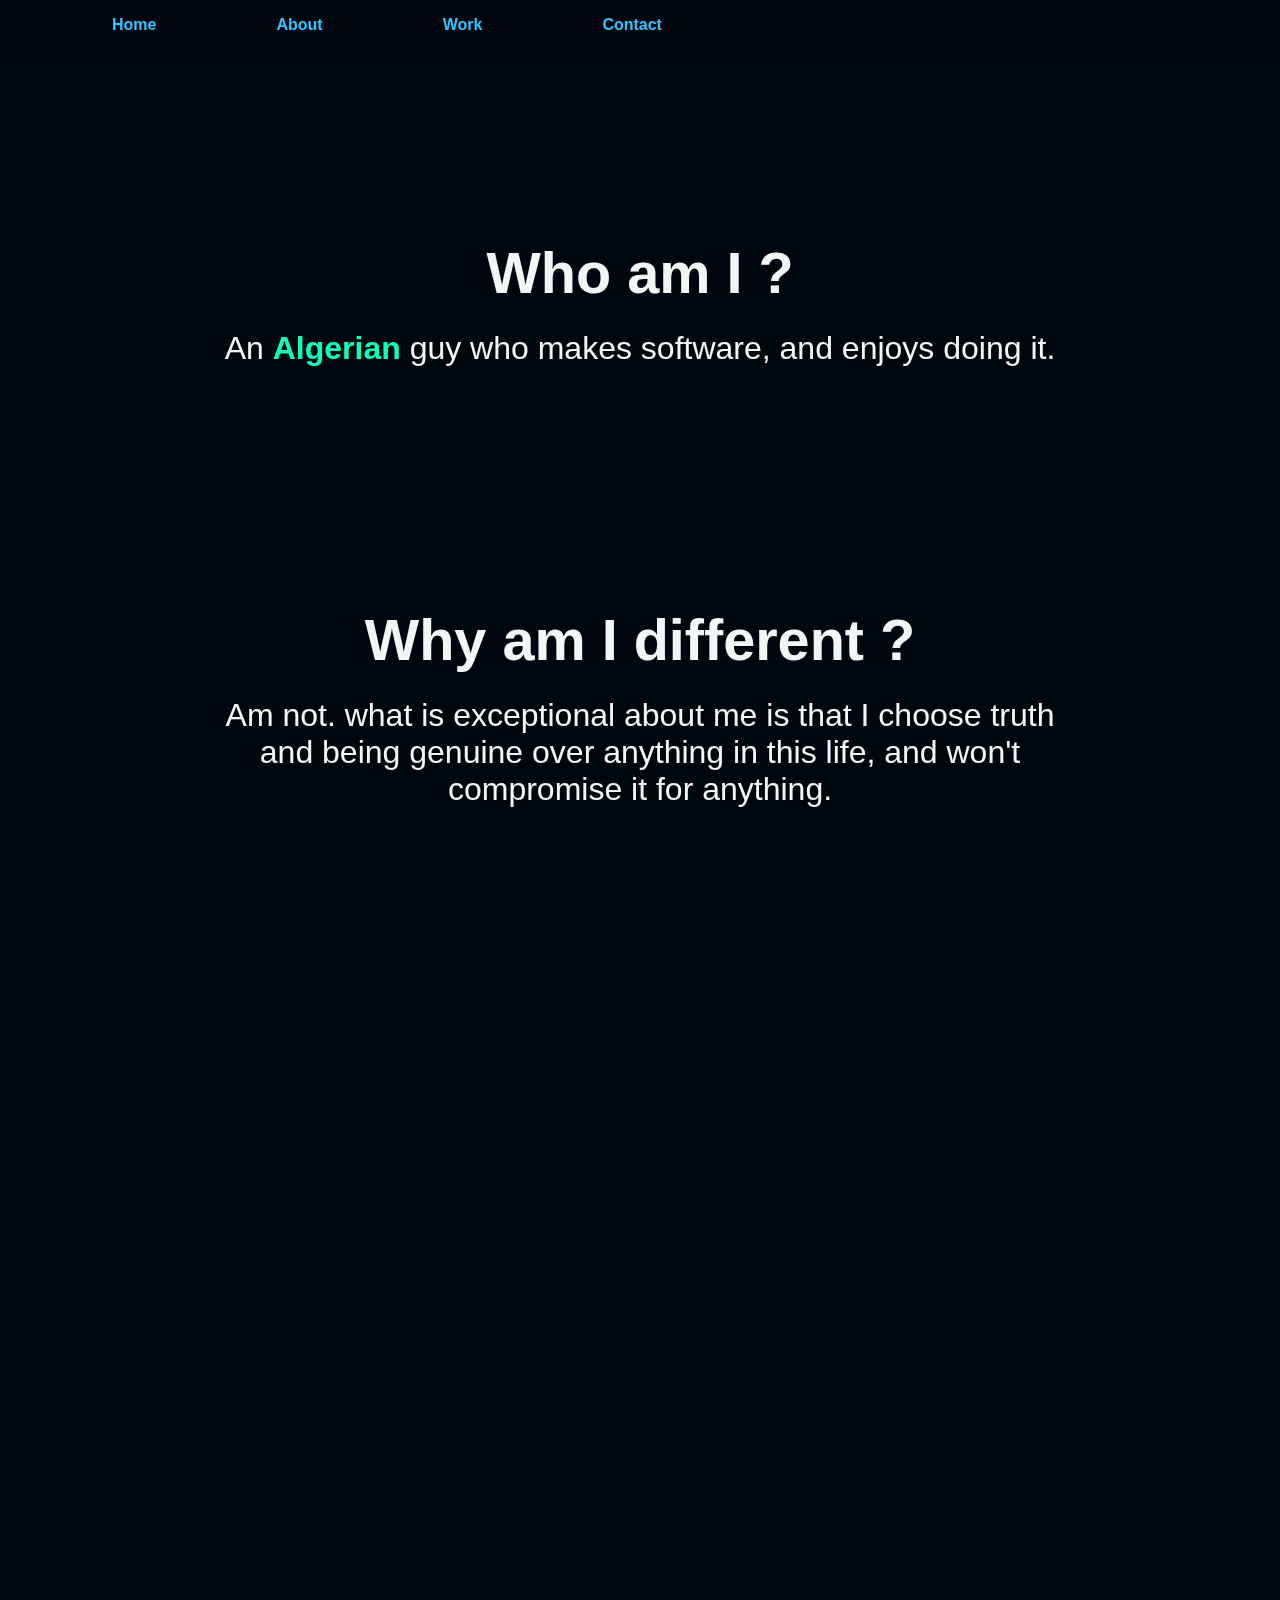
==== about.html @ a255bb6e "Update from https://github.com/ManderO9/website-source/commit/287725c4446f0d1b56c3a06b2637c62ccb46e3" ====
<!DOCTYPE html>
<html lang="en">

<head>
    <!-- <base href="https://mandero9.github.io/website-source/"> -->
    <meta charset="utf-8">
    <meta name="viewport" content="width=device-width, initial-scale=1">
    <title>Strive for happiness</title>

    <link href="Assets/Css/style.css" rel="stylesheet" type="text/css" />
    <link href="Assets/Css/about.css" rel="stylesheet" type="text/css" />
    <link href="Assets/Css/stars.css" rel="stylesheet" type="text/css" />

    <script type="text/javascript" src="Assets/Js/base.js"></script>
    <script type="text/javascript" src="Assets/Js/animateUpAndFadeIn.js"></script>
    <script type="text/javascript" src="Assets/Js/stars.js"></script>

</head>
<header class="top-menu">
    <ul>
        <li><a href="./">Home</a></li>
        <li><a href="./about">About</a></li>
        <li><a href="./work">Work</a></li>
        <li><a href="./contact">Contact</a></li>
        <li>
            <a href="https://github.com/ManderO9/" target="_blank">
                <svg width="25px" height="25px" viewBox="0 0 64 64" version="1.1" xmlns="http://www.w3.org/2000/svg"
                    xmlns:xlink="http://www.w3.org/1999/xlink" xml:space="preserve">
                    <path id="github"
                        d="M32.029,8.345c-13.27,0 -24.029,10.759 -24.029,24.033c0,10.617 6.885,19.624 16.435,22.803c1.202,0.22 1.64,-0.522 1.64,-1.16c0,-0.569 -0.02,-2.081 -0.032,-4.086c-6.685,1.452 -8.095,-3.222 -8.095,-3.222c-1.093,-2.775 -2.669,-3.514 -2.669,-3.514c-2.182,-1.492 0.165,-1.462 0.165,-1.462c2.412,0.171 3.681,2.477 3.681,2.477c2.144,3.672 5.625,2.611 6.994,1.997c0.219,-1.553 0.838,-2.612 1.526,-3.213c-5.336,-0.606 -10.947,-2.669 -10.947,-11.877c0,-2.623 0.937,-4.769 2.474,-6.449c-0.247,-0.608 -1.072,-3.051 0.235,-6.36c0,0 2.018,-0.646 6.609,2.464c1.917,-0.533 3.973,-0.8 6.016,-0.809c2.041,0.009 4.097,0.276 6.017,0.809c4.588,-3.11 6.602,-2.464 6.602,-2.464c1.311,3.309 0.486,5.752 0.239,6.36c1.54,1.68 2.471,3.826 2.471,6.449c0,9.232 -5.62,11.263 -10.974,11.858c0.864,0.742 1.632,2.208 1.632,4.451c0,3.212 -0.029,5.804 -0.029,6.591c0,0.644 0.432,1.392 1.652,1.157c9.542,-3.185 16.421,-12.186 16.421,-22.8c0,-13.274 -10.76,-24.033 -24.034,-24.033"
                        style="fill:#f0f7f4;" />
                </svg>
            </a>
        </li>

        <li>
            <a href="https://www.linkedin.com/in/hossem-chetoui-674b75226" target="_blank">
                <svg fill="#f0f7f4" width="25px" height="25px" version="1.1" id="Layer_1"
                    xmlns="http://www.w3.org/2000/svg" xmlns:xlink="http://www.w3.org/1999/xlink"
                    viewBox="-271 283.9 256 235.1" xml:space="preserve">
                    <g>
                        <rect x="-264.4" y="359.3" width="49.9" height="159.7" />
                        <path
                            d="M-240.5,283.9c-18.4,0-30.5,11.9-30.5,27.7c0,15.5,11.7,27.7,29.8,27.7h0.4c18.8,0,30.5-12.3,30.4-27.7 C-210.8,295.8-222.1,283.9-240.5,283.9z" />
                        <path
                            d="M-78.2,357.8c-28.6,0-46.5,15.6-49.8,26.6v-25.1h-56.1c0.7,13.3,0,159.7,0,159.7h56.1v-86.3c0-4.9-0.2-9.7,1.2-13.1 c3.8-9.6,12.1-19.6,27-19.6c19.5,0,28.3,14.8,28.3,36.4V519h56.6v-88.8C-14.9,380.8-42.7,357.8-78.2,357.8z" />
                    </g>
                </svg>
            </a>
        </li>
    </ul>
</header>

<body>

<div class="about-page">

  <div id="stars-container"></div>


  <div class="fade-in-group center">
    <h1>Who am I ?</h1>
    <p>An <strong>Algerian</strong> guy who makes software, and enjoys doing it.</p>
  </div>

  <div class="fade-in-group center">
    <h1>Why am I different ?</h1>
    <p>Am not. what is exceptional about me is that I choose truth and being genuine over anything in this life,
      and won't compromise it for anything.
    </p>
  </div>

  <div class="fade-in-group center">
    <h1>Do I make good software ?</h1>
    <p>I make the best I can, and put the time and effort into every piece of code i write,
      so the question is how much time and money are you willing to invest into your product.</p>
  </div>


  <div class="fade-in-group center">
    <h1>What is my education ?</h1>
    <p>80% Self taught, thanks to people like <a target="_blank" class="big-link"
        href="https://angelsix.com/">AngelSix</a>, <a target="_blank" class="big-link"
        href="http://www.youtube.com/@RawCoding">RawCoding</a> and many more.</p>
    <p>Studied computer science in college for an engineering degree at <a target="_blank" class="big-link"
        href="https://www.esi-sba.dz">ESI-SBA</a></p>
  </div>

  <div class="fade-in-group center">
    <h1>What do I believe in ?</h1>
    <p>I believe that everyone has a purpose in this world and no one is just here to chill and waste their time, you
      need to work hard,
      to be nice to other people and to be a man of <strong>honor</strong> and dignity.
    </p>
  </div>


  <div class="fade-in-group center">
    <p>You are responsible for making your life worth living.</p>
  </div>
</div>

    </body>
    <footer>
    </footer>
</html>
---- Assets/Css/style.css ----
*{margin:0;padding:0;box-sizing:border-box}html{background-color:#00060e;font-family:sans-serif;color:#f0f7f4}body{padding-bottom:1px}h1{font-size:57.6px;color:#f0f7f4;padding:24px}h2{font-size:32px;color:#f0f7f4;padding:16px}p{color:#f0f7f4;font-size:32px;padding:0px;margin:0px}strong{color:#0ffdba}.center{text-align:center;align-content:center}.fade-in-group{margin:216px}.fade-in-group>*{transition:opacity 400ms ease-in, transform 500ms ease-in;transform:translateY(30%);opacity:0}.fade-in-group.appear>*{transform:translateY(0);opacity:1}a{color:#30C5FF;font-size:16px;font-weight:bolder;text-decoration:none;transition:all 300ms ease-in}a:hover{color:#0ffdba;text-shadow:0px 0px 2px #0ffdba}.simple-button{background-color:#30C5FF;padding:24px 36px;color:#f0f7f4;font-size:20.8px;border:none;border-radius:16px;transition:all 300ms ease-out;text-shadow:0px 0px 5px #00060e}.simple-button:hover{box-shadow:0px 0px 3px 0px #0ffdba;background-color:#0ffdba;text-shadow:2px 2px 8px #00060e;cursor:pointer}.top-menu{padding-left:36px;position:fixed;top:0;width:100%;background-color:rgba(0,6,14,0.9);z-index:1}.top-menu>ul{padding:16px;display:flex;flex-direction:row;list-style:none}.top-menu>ul>li{text-decoration:none}.top-menu>ul>li>a{margin:36px;padding:24px}.top-menu>ul>li>a>svg{transform-origin:0.5 0.5}.top-menu>ul>li>a>svg:hover{cursor:pointer;transform:scale(1.1)}.top-menu>ul>li:last-child>a>svg{padding:4px}.top-menu>ul>li:last-child,.top-menu>ul li:nth-child(5){text-align:right;margin-left:auto;transform-origin:0.5 0.5;animation-duration:500ms;animation-delay:200ms;animation-fill-mode:forwards;opacity:0}.top-menu>ul>li:last-child>a,.top-menu>ul li:nth-child(5)>a{margin:0;padding:0}.top-menu>ul>li:last-child{margin:0px 24px}.fade-in-group>*:nth-child(1){transition-delay:0s}.fade-in-group>*:nth-child(2){transition-delay:0.2s}.fade-in-group>*:nth-child(3){transition-delay:0.4s}.fade-in-group>*:nth-child(4){transition-delay:0.6s}.fade-in-group>*:nth-child(5){transition-delay:0.8s}.fade-in-group>*:nth-child(6){transition-delay:1s}.fade-in-group>*:nth-child(7){transition-delay:1.2s}.fade-in-group>*:nth-child(8){transition-delay:1.4s}.fade-in-group>*:nth-child(9){transition-delay:1.6s}.fade-in-group>*:nth-child(10){transition-delay:1.8s}.fade-in-group>*:nth-child(11){transition-delay:2s}.fade-in-group>*:nth-child(12){transition-delay:2.2s}.fade-in-group>*:nth-child(13){transition-delay:2.4s}.fade-in-group>*:nth-child(14){transition-delay:2.6s}.fade-in-group>*:nth-child(15){transition-delay:2.8s}.fade-in-group>*:nth-child(16){transition-delay:3s}.fade-in-group>*:nth-child(17){transition-delay:3.2s}.fade-in-group>*:nth-child(18){transition-delay:3.4s}.fade-in-group>*:nth-child(19){transition-delay:3.6s}.fade-in-group>*:nth-child(20){transition-delay:3.8s}.fade-in-group>*:nth-child(21){transition-delay:4s}.first-page-content{margin-top:144px}.animate-words-up>*{transition:opacity 400ms ease-in, transform 500ms ease-in, background-color 300ms ease-in;transform:translateY(120%);opacity:0;display:inline-block}.animate-words-up.appear>*{transform:translateY(0);opacity:1}.tree>div{width:48px;position:absolute;fill:#30C5FF;transition:500ms ease-in-out}.tree>div.leaf-right{transform:translate(-50%, 50%) scale(0)}.tree>div.leaf-left{transform:translate(50%, 50%) scale(0)}.tree>div.leaf-top{transform:translate(0%, 50%) scale(0)}.tree>div>.over-leaf{margin-left:4px;margin-right:4px}.tree>div>span:nth-child(2){position:relative;display:inline-block;width:100%;height:50%}.tree>div.leaf-right>span:nth-child(2){transform-origin:0% 100%}.tree>div.leaf-left>span:nth-child(2){transform-origin:100% 100%}.tree>div.leaf-right>span:nth-child(2):hover,.tree>div.leaf-right>span:nth-child(1):hover+span,.tree>div.leaf-left>span:nth-child(2):hover,.tree>div.leaf-left>span:nth-child(1):hover+span{animation:shake 1s}.tree>div.leaf-top>span:nth-child(2):hover,.tree>div.leaf-top>span:nth-child(1):hover+span{animation:shake-top 1s}.tree>.trunk{background-color:#30C5FF;width:3px;left:36px;top:96px;position:absolute;padding:0;margin-top:14px}.tree>div>.over-leaf{width:22px;height:40px;display:inline-block;position:relative;z-index:1;transform:translateY(29px)}.tree>div:nth-child(1){left:16.8px;top:20px}.tree>div:nth-child(1)>.over-leaf{width:85%;margin-bottom:-3px}.particle{background-color:#30C5FF;display:inline-block;position:absolute;margin-top:100%;opacity:0%;border-radius:100%;animation-name:animate-particle;animation-duration:2s;animation-direction:normal}@keyframes animate-particle{0%{opacity:0%;margin-top:100%}50%{opacity:100%}100%{opacity:0%;margin-top:0%}}@keyframes shake{0%{transform:rotate(4deg)}20%{transform:rotate(-3deg)}40%{transform:rotate(4deg)}60%{transform:rotate(-2deg)}80%{transform:rotate(1deg)}90%{transform:rotate(1deg)}100%{transform:rotate(0deg)}}@keyframes shake-top{0%{transform:rotate(2deg)}20%{transform:rotate(-2deg)}40%{transform:rotate(1deg)}60%{transform:rotate(-1deg)}80%{transform:rotate(1deg)}100%{transform:rotate(0deg)}}@keyframes pop-up{0%{transform:scale(0);opacity:0}70%{transform:scale(1.2)}100%{transform:scale(1);opacity:1}}.big-link{font-size:inherit;font-weight:inherit}.contact-page{margin-top:64px;padding-top:24px;display:flex;flex-direction:row}.contact-page>.text{display:inline-block;max-width:50vw;margin-left:72px;padding-top:144px}.contact-page>.text>p{text-align:center;padding:0;margin-top:24px}.contact-page>.form{margin-right:36px;display:inline-block;max-width:50vw}.contact-page>.form>form{margin-left:72px;padding-top:24px}.contact-page>.form>form>label{display:inline-block;padding-bottom:9.6px}.contact-page>.form>form>input,.contact-page>.form>form>textarea{display:inline-block;width:100%}.contact-page>.form>form>input,.contact-page>.form>form>label,.contact-page>.form>form>textarea{font-size:20.8px;background-color:#00060e;color:#f0f7f4}.contact-page>.form>form>input,.contact-page>.form>form>textarea{resize:none;border:2px solid #30C5FF;border-radius:9.6px;padding:9.6px;margin-bottom:36px}.contact-page>.form>form>input:hover,.contact-page>.form>form>input:focus,.contact-page>.form>form>textarea:hover,.contact-page>.form>form>textarea:focus{outline:none;box-shadow:0px 0px 4px 2px #30C5FF}.contact-page>.form>form>.button-container{text-align:right}.contact-page>.form>form>.button-container>button{padding:9.6px 24px}.contact-page>div:nth-child(3),.contact-page>div:nth-child(4){position:fixed;top:0px;left:0px;height:100vh;width:100vw;text-align:center;background-color:rgba(0,6,14,0.7);z-index:2;opacity:0;pointer-events:none}.contact-page>div:nth-child(3)>p,.contact-page>div:nth-child(4)>p{margin-top:35vh;display:inline-block;padding:36px}.contact-page>div:nth-child(3)>p>button,.contact-page>div:nth-child(4)>p>button{padding:9.6px 24px;margin-top:24px}.contact-page>div:nth-child(3)>p{color:#0ffdba}@media screen and (max-width: 500px){.contact-page{display:inline-block}.contact-page>.text{width:100%;max-width:100%;padding:24px;margin:0}.contact-page>.form{max-width:100%;width:100%;padding:24px;margin-right:0;padding-bottom:72px}.contact-page>.form>form{margin:0}.contact-page>.form>form>label,.contact-page>.form>form>input,.contact-page>.form>form>textarea{font-size:16px}}.about-page{padding-bottom:144px}.about-page>*:last-child{margin-top:360px}.work-page{display:inline-block}.work-page>div:nth-child(1)>*{margin-bottom:72px}.work-page>ul{margin-top:0;list-style:none;font-size:24px}.work-page>ul>*{padding-bottom:24px}@media screen and (max-width: 500px){.work-page>div:nth-child(1){margin-top:144px;margin-bottom:0}.work-page>ul{font-size:16px}.work-page>ul>*{padding-bottom:16px}.about-page{padding-bottom:72px}.about-page>*:last-child{margin-top:216px}.home-page{padding-top:72px}h1{font-size:20.8px}h2{font-size:16px}p{font-size:16px}a{font-size:12.30769px}.fade-in-group{margin-left:36px;margin-right:36px}.fade-in-group>*{text-shadow:1px 2px 5px #00060e}.top-menu{padding-left:0px}.top-menu>ul{padding:16px}.top-menu>ul>li>a{margin:9.6px;padding:0}.top-menu>ul>li:last-child{margin:0px}.tree,.tree *{display:none}.simple-button{padding:9.6px 16px;font-size:12.30769px;border-radius:9.6px}}
---- Assets/Css/about.css ----
.aboutPageImageLoop{height:100vh;position:relative}.aboutPageImageLoop>img{max-height:100vh;width:100vw;position:absolute;object-fit:cover}.aboutPageImageLoop p{position:absolute;background-color:transparent;font-size:32px;font-family:Consolas;height:100vh;line-height:100vh;width:100vw;text-align:center}.aboutPageImageLoop p>span:nth-child(1){background-color:rgba(30,30,30,0.7);box-shadow:0px 0px 20px 4px rgba(30,30,30,0.8)}.aboutPageImageLoop p #cursor{padding:2px;background-color:#f0f7f4}
---- Assets/Css/stars.css ----
#stars-container{width:100vw;height:100vh;position:fixed;top:0;left:0;z-index:-1}.star{background-color:yellow;position:absolute;border-radius:100%;opacity:0;transition:opacity 1s ease-in,box-shadow 0.2s ease-in}.show{opacity:1}.hide{opacity:0}
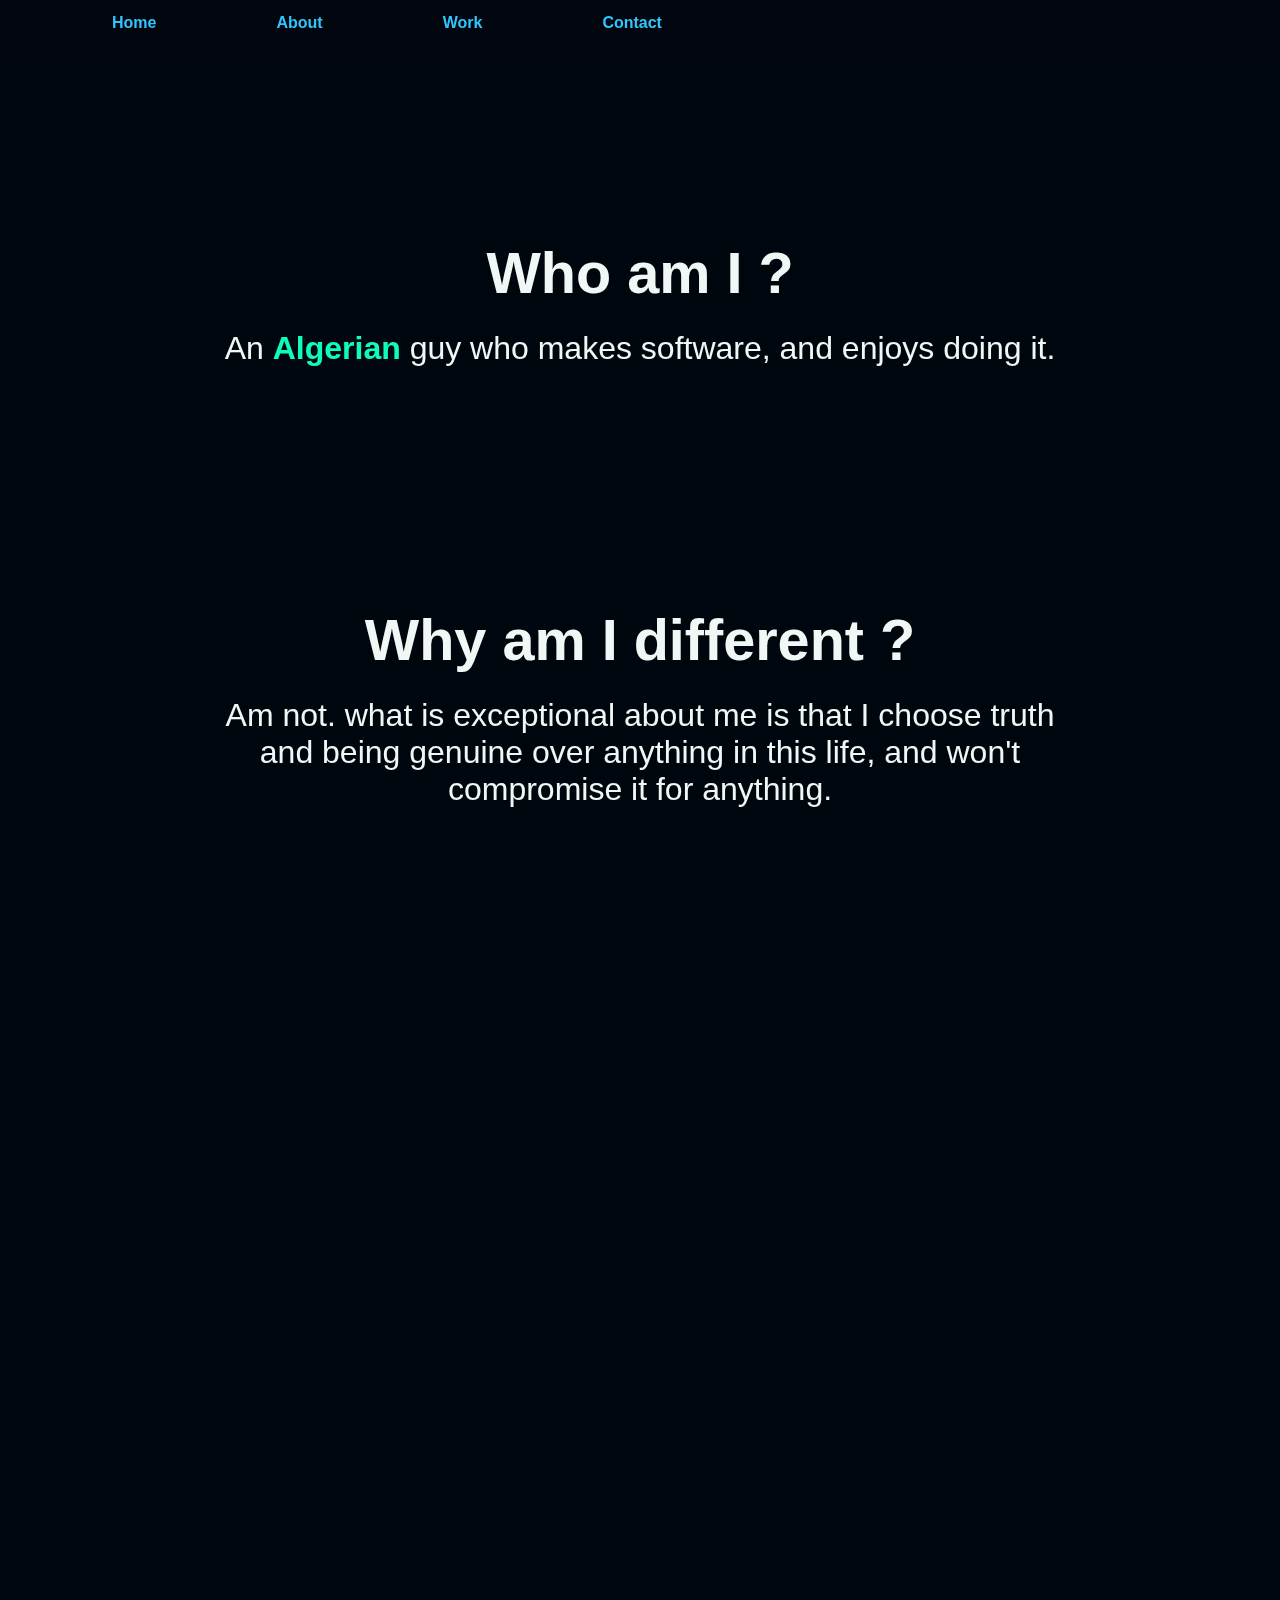
==== commit 49f956dd: "Update from https://github.com/ManderO9/website-source/commit/352ea6e2dd905889928c6084271d89b7aabe6d" ====
--- a/about.html
+++ b/about.html
@@ -14,9 +14,17 @@
     <script type="text/javascript" src="Assets/Js/base.js"></script>
     <script type="text/javascript" src="Assets/Js/animateUpAndFadeIn.js"></script>
     <script type="text/javascript" src="Assets/Js/stars.js"></script>
+    <script type="text/javascript" src="Assets/Js/navbar.js"></script>
 
 </head>
 <header class="top-menu">
+    <div id="menu-icon">
+        <span>
+            <span></span>
+            <span></span>
+            <span></span>
+        </span>
+    </div>
     <ul>
         <li><a href="./">Home</a></li>
         <li><a href="./about">About</a></li>
@@ -31,9 +39,7 @@
                         style="fill:#f0f7f4;" />
                 </svg>
             </a>
-        </li>
 
-        <li>
             <a href="https://www.linkedin.com/in/hossem-chetoui-674b75226" target="_blank">
                 <svg fill="#f0f7f4" width="25px" height="25px" version="1.1" id="Layer_1"
                     xmlns="http://www.w3.org/2000/svg" xmlns:xlink="http://www.w3.org/1999/xlink"
--- a/Assets/Css/style.css
+++ b/Assets/Css/style.css
@@ -1 +1 @@
-*{margin:0;padding:0;box-sizing:border-box}html{background-color:#00060e;font-family:sans-serif;color:#f0f7f4}body{padding-bottom:1px}h1{font-size:57.6px;color:#f0f7f4;padding:24px}h2{font-size:32px;color:#f0f7f4;padding:16px}p{color:#f0f7f4;font-size:32px;padding:0px;margin:0px}strong{color:#0ffdba}.center{text-align:center;align-content:center}.fade-in-group{margin:216px}.fade-in-group>*{transition:opacity 400ms ease-in, transform 500ms ease-in;transform:translateY(30%);opacity:0}.fade-in-group.appear>*{transform:translateY(0);opacity:1}a{color:#30C5FF;font-size:16px;font-weight:bolder;text-decoration:none;transition:all 300ms ease-in}a:hover{color:#0ffdba;text-shadow:0px 0px 2px #0ffdba}.simple-button{background-color:#30C5FF;padding:24px 36px;color:#f0f7f4;font-size:20.8px;border:none;border-radius:16px;transition:all 300ms ease-out;text-shadow:0px 0px 5px #00060e}.simple-button:hover{box-shadow:0px 0px 3px 0px #0ffdba;background-color:#0ffdba;text-shadow:2px 2px 8px #00060e;cursor:pointer}.top-menu{padding-left:36px;position:fixed;top:0;width:100%;background-color:rgba(0,6,14,0.9);z-index:1}.top-menu>ul{padding:16px;display:flex;flex-direction:row;list-style:none}.top-menu>ul>li{text-decoration:none}.top-menu>ul>li>a{margin:36px;padding:24px}.top-menu>ul>li>a>svg{transform-origin:0.5 0.5}.top-menu>ul>li>a>svg:hover{cursor:pointer;transform:scale(1.1)}.top-menu>ul>li:last-child>a>svg{padding:4px}.top-menu>ul>li:last-child,.top-menu>ul li:nth-child(5){text-align:right;margin-left:auto;transform-origin:0.5 0.5;animation-duration:500ms;animation-delay:200ms;animation-fill-mode:forwards;opacity:0}.top-menu>ul>li:last-child>a,.top-menu>ul li:nth-child(5)>a{margin:0;padding:0}.top-menu>ul>li:last-child{margin:0px 24px}.fade-in-group>*:nth-child(1){transition-delay:0s}.fade-in-group>*:nth-child(2){transition-delay:0.2s}.fade-in-group>*:nth-child(3){transition-delay:0.4s}.fade-in-group>*:nth-child(4){transition-delay:0.6s}.fade-in-group>*:nth-child(5){transition-delay:0.8s}.fade-in-group>*:nth-child(6){transition-delay:1s}.fade-in-group>*:nth-child(7){transition-delay:1.2s}.fade-in-group>*:nth-child(8){transition-delay:1.4s}.fade-in-group>*:nth-child(9){transition-delay:1.6s}.fade-in-group>*:nth-child(10){transition-delay:1.8s}.fade-in-group>*:nth-child(11){transition-delay:2s}.fade-in-group>*:nth-child(12){transition-delay:2.2s}.fade-in-group>*:nth-child(13){transition-delay:2.4s}.fade-in-group>*:nth-child(14){transition-delay:2.6s}.fade-in-group>*:nth-child(15){transition-delay:2.8s}.fade-in-group>*:nth-child(16){transition-delay:3s}.fade-in-group>*:nth-child(17){transition-delay:3.2s}.fade-in-group>*:nth-child(18){transition-delay:3.4s}.fade-in-group>*:nth-child(19){transition-delay:3.6s}.fade-in-group>*:nth-child(20){transition-delay:3.8s}.fade-in-group>*:nth-child(21){transition-delay:4s}.first-page-content{margin-top:144px}.animate-words-up>*{transition:opacity 400ms ease-in, transform 500ms ease-in, background-color 300ms ease-in;transform:translateY(120%);opacity:0;display:inline-block}.animate-words-up.appear>*{transform:translateY(0);opacity:1}.tree>div{width:48px;position:absolute;fill:#30C5FF;transition:500ms ease-in-out}.tree>div.leaf-right{transform:translate(-50%, 50%) scale(0)}.tree>div.leaf-left{transform:translate(50%, 50%) scale(0)}.tree>div.leaf-top{transform:translate(0%, 50%) scale(0)}.tree>div>.over-leaf{margin-left:4px;margin-right:4px}.tree>div>span:nth-child(2){position:relative;display:inline-block;width:100%;height:50%}.tree>div.leaf-right>span:nth-child(2){transform-origin:0% 100%}.tree>div.leaf-left>span:nth-child(2){transform-origin:100% 100%}.tree>div.leaf-right>span:nth-child(2):hover,.tree>div.leaf-right>span:nth-child(1):hover+span,.tree>div.leaf-left>span:nth-child(2):hover,.tree>div.leaf-left>span:nth-child(1):hover+span{animation:shake 1s}.tree>div.leaf-top>span:nth-child(2):hover,.tree>div.leaf-top>span:nth-child(1):hover+span{animation:shake-top 1s}.tree>.trunk{background-color:#30C5FF;width:3px;left:36px;top:96px;position:absolute;padding:0;margin-top:14px}.tree>div>.over-leaf{width:22px;height:40px;display:inline-block;position:relative;z-index:1;transform:translateY(29px)}.tree>div:nth-child(1){left:16.8px;top:20px}.tree>div:nth-child(1)>.over-leaf{width:85%;margin-bottom:-3px}.particle{background-color:#30C5FF;display:inline-block;position:absolute;margin-top:100%;opacity:0%;border-radius:100%;animation-name:animate-particle;animation-duration:2s;animation-direction:normal}@keyframes animate-particle{0%{opacity:0%;margin-top:100%}50%{opacity:100%}100%{opacity:0%;margin-top:0%}}@keyframes shake{0%{transform:rotate(4deg)}20%{transform:rotate(-3deg)}40%{transform:rotate(4deg)}60%{transform:rotate(-2deg)}80%{transform:rotate(1deg)}90%{transform:rotate(1deg)}100%{transform:rotate(0deg)}}@keyframes shake-top{0%{transform:rotate(2deg)}20%{transform:rotate(-2deg)}40%{transform:rotate(1deg)}60%{transform:rotate(-1deg)}80%{transform:rotate(1deg)}100%{transform:rotate(0deg)}}@keyframes pop-up{0%{transform:scale(0);opacity:0}70%{transform:scale(1.2)}100%{transform:scale(1);opacity:1}}.big-link{font-size:inherit;font-weight:inherit}.contact-page{margin-top:64px;padding-top:24px;display:flex;flex-direction:row}.contact-page>.text{display:inline-block;max-width:50vw;margin-left:72px;padding-top:144px}.contact-page>.text>p{text-align:center;padding:0;margin-top:24px}.contact-page>.form{margin-right:36px;display:inline-block;max-width:50vw}.contact-page>.form>form{margin-left:72px;padding-top:24px}.contact-page>.form>form>label{display:inline-block;padding-bottom:9.6px}.contact-page>.form>form>input,.contact-page>.form>form>textarea{display:inline-block;width:100%}.contact-page>.form>form>input,.contact-page>.form>form>label,.contact-page>.form>form>textarea{font-size:20.8px;background-color:#00060e;color:#f0f7f4}.contact-page>.form>form>input,.contact-page>.form>form>textarea{resize:none;border:2px solid #30C5FF;border-radius:9.6px;padding:9.6px;margin-bottom:36px}.contact-page>.form>form>input:hover,.contact-page>.form>form>input:focus,.contact-page>.form>form>textarea:hover,.contact-page>.form>form>textarea:focus{outline:none;box-shadow:0px 0px 4px 2px #30C5FF}.contact-page>.form>form>.button-container{text-align:right}.contact-page>.form>form>.button-container>button{padding:9.6px 24px}.contact-page>div:nth-child(3),.contact-page>div:nth-child(4){position:fixed;top:0px;left:0px;height:100vh;width:100vw;text-align:center;background-color:rgba(0,6,14,0.7);z-index:2;opacity:0;pointer-events:none}.contact-page>div:nth-child(3)>p,.contact-page>div:nth-child(4)>p{margin-top:35vh;display:inline-block;padding:36px}.contact-page>div:nth-child(3)>p>button,.contact-page>div:nth-child(4)>p>button{padding:9.6px 24px;margin-top:24px}.contact-page>div:nth-child(3)>p{color:#0ffdba}@media screen and (max-width: 500px){.contact-page{display:inline-block}.contact-page>.text{width:100%;max-width:100%;padding:24px;margin:0}.contact-page>.form{max-width:100%;width:100%;padding:24px;margin-right:0;padding-bottom:72px}.contact-page>.form>form{margin:0}.contact-page>.form>form>label,.contact-page>.form>form>input,.contact-page>.form>form>textarea{font-size:16px}}.about-page{padding-bottom:144px}.about-page>*:last-child{margin-top:360px}.work-page{display:inline-block}.work-page>div:nth-child(1)>*{margin-bottom:72px}.work-page>ul{margin-top:0;list-style:none;font-size:24px}.work-page>ul>*{padding-bottom:24px}@media screen and (max-width: 500px){.work-page>div:nth-child(1){margin-top:144px;margin-bottom:0}.work-page>ul{font-size:16px}.work-page>ul>*{padding-bottom:16px}.about-page{padding-bottom:72px}.about-page>*:last-child{margin-top:216px}.home-page{padding-top:72px}h1{font-size:20.8px}h2{font-size:16px}p{font-size:16px}a{font-size:12.30769px}.fade-in-group{margin-left:36px;margin-right:36px}.fade-in-group>*{text-shadow:1px 2px 5px #00060e}.top-menu{padding-left:0px}.top-menu>ul{padding:16px}.top-menu>ul>li>a{margin:9.6px;padding:0}.top-menu>ul>li:last-child{margin:0px}.tree,.tree *{display:none}.simple-button{padding:9.6px 16px;font-size:12.30769px;border-radius:9.6px}}
+*{margin:0;padding:0;box-sizing:border-box}html{background-color:#00060e;font-family:sans-serif;color:#f0f7f4}body{padding-bottom:1px}h1{font-size:57.6px;color:#f0f7f4;padding:24px}h2{font-size:32px;color:#f0f7f4;padding:16px}p{color:#f0f7f4;font-size:32px;padding:0px;margin:0px}strong{color:#0ffdba}.center{text-align:center;align-content:center}.fade-in-group{margin:216px}.fade-in-group>*{transition:opacity 400ms ease-in, transform 500ms ease-in;transform:translateY(30%);opacity:0}.fade-in-group.appear>*{transform:translateY(0);opacity:1}a{color:#30C5FF;font-size:16px;font-weight:bolder;text-decoration:none;transition:all 300ms ease-in}a:hover{color:#0ffdba;text-shadow:0px 0px 2px #0ffdba}.simple-button{background-color:#30C5FF;padding:24px 36px;color:#f0f7f4;font-size:20.8px;border:none;border-radius:16px;transition:all 300ms ease-out;text-shadow:0px 0px 5px #00060e}.simple-button:hover{box-shadow:0px 0px 3px 0px #0ffdba;background-color:#0ffdba;text-shadow:2px 2px 8px #00060e;cursor:pointer}.top-menu{padding-left:36px;position:fixed;top:0;width:100%;background-color:rgba(0,6,14,0.9);z-index:1;transition:all 100ms ease-in}.top-menu>ul{transform:translateY(-3%);transition:all 100ms ease-out;padding:16px;display:flex;flex-direction:row;list-style:none}.top-menu>ul>li{text-decoration:none}.top-menu>ul>li>a{margin:36px;padding:24px}.top-menu>ul>li>a>svg{transform-origin:0.5 0.5}.top-menu>ul>li>a>svg:hover{cursor:pointer;transform:scale(1.1)}.top-menu>ul>li:last-child>a:nth-child(2)>svg{padding:4px}.top-menu>ul>li:last-child{text-align:right;margin-left:auto;transform-origin:0.5 0.5;animation-duration:500ms;animation-delay:200ms;animation-fill-mode:forwards;opacity:0}.top-menu>ul>li:last-child>a{margin:0;padding:0}.top-menu>ul>li:last-child>a:nth-child(2){margin:0px 24px}.fade-in-group>*:nth-child(1){transition-delay:0s}.fade-in-group>*:nth-child(2){transition-delay:0.2s}.fade-in-group>*:nth-child(3){transition-delay:0.4s}.fade-in-group>*:nth-child(4){transition-delay:0.6s}.fade-in-group>*:nth-child(5){transition-delay:0.8s}.fade-in-group>*:nth-child(6){transition-delay:1s}.fade-in-group>*:nth-child(7){transition-delay:1.2s}.fade-in-group>*:nth-child(8){transition-delay:1.4s}.fade-in-group>*:nth-child(9){transition-delay:1.6s}.fade-in-group>*:nth-child(10){transition-delay:1.8s}.fade-in-group>*:nth-child(11){transition-delay:2s}.fade-in-group>*:nth-child(12){transition-delay:2.2s}.fade-in-group>*:nth-child(13){transition-delay:2.4s}.fade-in-group>*:nth-child(14){transition-delay:2.6s}.fade-in-group>*:nth-child(15){transition-delay:2.8s}.fade-in-group>*:nth-child(16){transition-delay:3s}.fade-in-group>*:nth-child(17){transition-delay:3.2s}.fade-in-group>*:nth-child(18){transition-delay:3.4s}.fade-in-group>*:nth-child(19){transition-delay:3.6s}.fade-in-group>*:nth-child(20){transition-delay:3.8s}.fade-in-group>*:nth-child(21){transition-delay:4s}.first-page-content{margin-top:144px}.animate-words-up>*{transition:opacity 400ms ease-in, transform 500ms ease-in, background-color 300ms ease-in;transform:translateY(120%);opacity:0;display:inline-block}.animate-words-up.appear>*{transform:translateY(0);opacity:1}.tree>div{width:48px;position:absolute;fill:#30C5FF;transition:500ms ease-in-out}.tree>div.leaf-right{transform:translate(-50%, 50%) scale(0)}.tree>div.leaf-left{transform:translate(50%, 50%) scale(0)}.tree>div.leaf-top{transform:translate(0%, 50%) scale(0)}.tree>div>.over-leaf{margin-left:4px;margin-right:4px}.tree>div>span:nth-child(2){position:relative;display:inline-block;width:100%;height:50%}.tree>div.leaf-right>span:nth-child(2){transform-origin:0% 100%}.tree>div.leaf-left>span:nth-child(2){transform-origin:100% 100%}.tree>div.leaf-right>span:nth-child(2):hover,.tree>div.leaf-right>span:nth-child(1):hover+span,.tree>div.leaf-left>span:nth-child(2):hover,.tree>div.leaf-left>span:nth-child(1):hover+span{animation:shake 1s}.tree>div.leaf-top>span:nth-child(2):hover,.tree>div.leaf-top>span:nth-child(1):hover+span{animation:shake-top 1s}.tree>.trunk{background-color:#30C5FF;width:3px;left:36px;top:96px;position:absolute;padding:0;margin-top:14px}.tree>div>.over-leaf{width:22px;height:40px;display:inline-block;position:relative;z-index:1;transform:translateY(29px)}.tree>div:nth-child(1){left:16.8px;top:20px}.tree>div:nth-child(1)>.over-leaf{width:85%;margin-bottom:-3px}.particle{background-color:#30C5FF;display:inline-block;position:absolute;margin-top:100%;opacity:0%;border-radius:100%;animation-name:animate-particle;animation-duration:2s;animation-direction:normal}@keyframes animate-particle{0%{opacity:0%;margin-top:100%}50%{opacity:100%}100%{opacity:0%;margin-top:0%}}@keyframes shake{0%{transform:rotate(4deg)}20%{transform:rotate(-3deg)}40%{transform:rotate(4deg)}60%{transform:rotate(-2deg)}80%{transform:rotate(1deg)}90%{transform:rotate(1deg)}100%{transform:rotate(0deg)}}@keyframes shake-top{0%{transform:rotate(2deg)}20%{transform:rotate(-2deg)}40%{transform:rotate(1deg)}60%{transform:rotate(-1deg)}80%{transform:rotate(1deg)}100%{transform:rotate(0deg)}}@keyframes pop-up{0%{transform:scale(0);opacity:0}70%{transform:scale(1.2)}100%{transform:scale(1);opacity:1}}.big-link{font-size:inherit;font-weight:inherit}.contact-page{margin-top:64px;padding-top:24px;display:flex;flex-direction:row}.contact-page>.text{display:inline-block;max-width:50vw;margin-left:72px;padding-top:144px}.contact-page>.text>p{text-align:center;padding:0;margin-top:24px}.contact-page>.form{margin-right:36px;display:inline-block;max-width:50vw}.contact-page>.form>form{margin-left:72px;padding-top:24px}.contact-page>.form>form>label{display:inline-block;padding-bottom:9.6px}.contact-page>.form>form>input,.contact-page>.form>form>textarea{display:inline-block;width:100%}.contact-page>.form>form>input,.contact-page>.form>form>label,.contact-page>.form>form>textarea{font-size:20.8px;background-color:#00060e;color:#f0f7f4}.contact-page>.form>form>input,.contact-page>.form>form>textarea{resize:none;border:2px solid #30C5FF;border-radius:9.6px;padding:9.6px;margin-bottom:36px}.contact-page>.form>form>input:hover,.contact-page>.form>form>input:focus,.contact-page>.form>form>textarea:hover,.contact-page>.form>form>textarea:focus{outline:none;box-shadow:0px 0px 4px 2px #30C5FF}.contact-page>.form>form>.button-container{text-align:right}.contact-page>.form>form>.button-container>button{padding:9.6px 24px}.contact-page>div:nth-child(3),.contact-page>div:nth-child(4){position:fixed;top:0px;left:0px;height:100vh;width:100vw;text-align:center;background-color:rgba(0,6,14,0.7);z-index:2;opacity:0;pointer-events:none}.contact-page>div:nth-child(3)>p,.contact-page>div:nth-child(4)>p{margin-top:35vh;display:inline-block;padding:36px}.contact-page>div:nth-child(3)>p>button,.contact-page>div:nth-child(4)>p>button{padding:9.6px 24px;margin-top:24px}.contact-page>div:nth-child(3)>p{color:#0ffdba}@media screen and (max-width: 500px){.contact-page{display:inline-block}.contact-page>.text{width:100%;max-width:100%;padding:24px;margin:0}.contact-page>.form{max-width:100%;width:100%;padding:24px;margin-right:0;padding-bottom:72px}.contact-page>.form>form{margin:0}.contact-page>.form>form>label,.contact-page>.form>form>input,.contact-page>.form>form>textarea{font-size:16px}}.about-page{padding-bottom:144px}.about-page>*:last-child{margin-top:360px}.work-page{display:inline-block}.work-page>div:nth-child(1)>*{margin-bottom:72px}.work-page>ul{margin-top:0;list-style:none;font-size:24px}.work-page>ul>*{padding-bottom:24px}@media screen and (min-width: 500px){#menu-icon{display:none}}#menu-icon{text-align:right;padding-right:16px}#menu-icon>span{pointer-events:all;display:inline-block}#menu-icon>span>span{display:block;width:24px;height:3px;background-color:#f0f7f4;margin-top:5px;transition:all 100ms ease-in}#menu-icon>span>span:nth-child(1){transform-origin:0}#menu-icon>span>span:nth-child(3){transform-origin:1px}@media screen and (max-width: 500px){.work-page>div:nth-child(1){margin-top:144px;margin-bottom:0}.work-page>ul{font-size:16px}.work-page>ul>*{padding-bottom:16px}.about-page{padding-bottom:72px}.about-page>*:last-child{margin-top:216px}.home-page{padding-top:72px}h1{font-size:20.8px}h2{font-size:16px}p{font-size:16px}a{font-size:12.30769px}.fade-in-group{margin-left:36px;margin-right:36px}.fade-in-group>*{text-shadow:1px 2px 5px #00060e}.top-menu{padding-left:36px;padding-right:36px;padding-top:36px;background-color:#00060e;height:100vh;pointer-events:none;background-color:transparent}.top-menu>ul{opacity:0;flex-direction:column}.top-menu>ul>li{padding-bottom:9.6px;margin-top:36px;border-bottom:1px solid rgba(48,197,255,0.4)}.top-menu>ul>li>a{padding:0;margin:0}.top-menu>ul>li:last-child{margin-right:auto;margin-left:auto;border-bottom:none}.top-menu>ul>li:last-child>a:nth-child(2){margin:0px}.tree,.tree *{display:none}.simple-button{padding:9.6px 16px;font-size:12.30769px;border-radius:9.6px}}
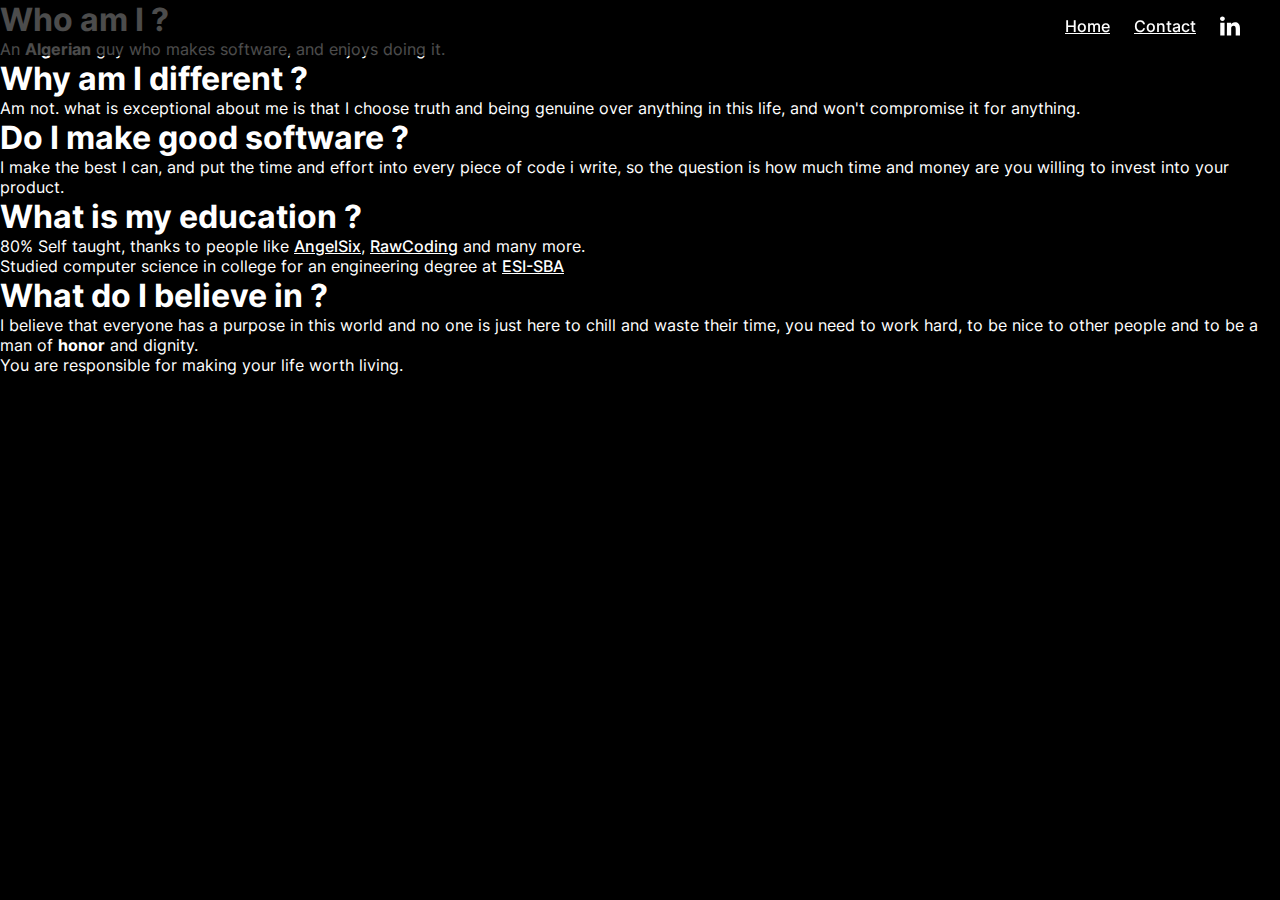
==== commit e95aa43c: "Update from https://github.com/ManderO9/website-source/commit/66ad88d8592d8838b1e861138dd07254f249c7" ====
--- a/about.html
+++ b/about.html
@@ -5,55 +5,46 @@
     <!-- <base href="https://mandero9.github.io/website-source/"> -->
     <meta charset="utf-8">
     <meta name="viewport" content="width=device-width, initial-scale=1">
-    <title>Strive for happiness</title>
+    <title>CHETOUI Hossem</title>
+    <link href="Assets/Css/style.css" rel="stylesheet" type="text/css" />
+    <script defer src="./Assets/Js/base.js"></script>
+    <script defer src="./Assets/Js/main.js"></script>
+</head>
 
-    <link href="Assets/Css/style.css" rel="stylesheet" type="text/css" />
-    <link href="Assets/Css/about.css" rel="stylesheet" type="text/css" />
-    <link href="Assets/Css/stars.css" rel="stylesheet" type="text/css" />
+<!-- Google tag (gtag.js) -->
+<script async src="https://www.googletagmanager.com/gtag/js?id=G-MK3YCJ0RJT"></script>
+<script>
+  window.dataLayer = window.dataLayer || [];
+  function gtag(){dataLayer.push(arguments);}
+  gtag('js', new Date());
 
-    <script type="text/javascript" src="Assets/Js/base.js"></script>
-    <script type="text/javascript" src="Assets/Js/animateUpAndFadeIn.js"></script>
-    <script type="text/javascript" src="Assets/Js/stars.js"></script>
-    <script type="text/javascript" src="Assets/Js/navbar.js"></script>
+  gtag('config', 'G-MK3YCJ0RJT');
+</script>
 
-</head>
 <header class="top-menu">
-    <div id="menu-icon">
-        <span>
-            <span></span>
-            <span></span>
-            <span></span>
-        </span>
-    </div>
     <ul>
-        <li><a href="./">Home</a></li>
-        <li><a href="./about">About</a></li>
-        <li><a href="./work">Work</a></li>
-        <li><a href="./contact">Contact</a></li>
+        <!-- LinkedIn icon -->
         <li>
-            <a href="https://github.com/ManderO9/" target="_blank">
-                <svg width="25px" height="25px" viewBox="0 0 64 64" version="1.1" xmlns="http://www.w3.org/2000/svg"
-                    xmlns:xlink="http://www.w3.org/1999/xlink" xml:space="preserve">
-                    <path id="github"
-                        d="M32.029,8.345c-13.27,0 -24.029,10.759 -24.029,24.033c0,10.617 6.885,19.624 16.435,22.803c1.202,0.22 1.64,-0.522 1.64,-1.16c0,-0.569 -0.02,-2.081 -0.032,-4.086c-6.685,1.452 -8.095,-3.222 -8.095,-3.222c-1.093,-2.775 -2.669,-3.514 -2.669,-3.514c-2.182,-1.492 0.165,-1.462 0.165,-1.462c2.412,0.171 3.681,2.477 3.681,2.477c2.144,3.672 5.625,2.611 6.994,1.997c0.219,-1.553 0.838,-2.612 1.526,-3.213c-5.336,-0.606 -10.947,-2.669 -10.947,-11.877c0,-2.623 0.937,-4.769 2.474,-6.449c-0.247,-0.608 -1.072,-3.051 0.235,-6.36c0,0 2.018,-0.646 6.609,2.464c1.917,-0.533 3.973,-0.8 6.016,-0.809c2.041,0.009 4.097,0.276 6.017,0.809c4.588,-3.11 6.602,-2.464 6.602,-2.464c1.311,3.309 0.486,5.752 0.239,6.36c1.54,1.68 2.471,3.826 2.471,6.449c0,9.232 -5.62,11.263 -10.974,11.858c0.864,0.742 1.632,2.208 1.632,4.451c0,3.212 -0.029,5.804 -0.029,6.591c0,0.644 0.432,1.392 1.652,1.157c9.542,-3.185 16.421,-12.186 16.421,-22.8c0,-13.274 -10.76,-24.033 -24.034,-24.033"
-                        style="fill:#f0f7f4;" />
-                </svg>
-            </a>
-
-            <a href="https://www.linkedin.com/in/hossem-chetoui-674b75226" target="_blank">
-                <svg fill="#f0f7f4" width="25px" height="25px" version="1.1" id="Layer_1"
-                    xmlns="http://www.w3.org/2000/svg" xmlns:xlink="http://www.w3.org/1999/xlink"
-                    viewBox="-271 283.9 256 235.1" xml:space="preserve">
-                    <g>
-                        <rect x="-264.4" y="359.3" width="49.9" height="159.7" />
-                        <path
-                            d="M-240.5,283.9c-18.4,0-30.5,11.9-30.5,27.7c0,15.5,11.7,27.7,29.8,27.7h0.4c18.8,0,30.5-12.3,30.4-27.7 C-210.8,295.8-222.1,283.9-240.5,283.9z" />
-                        <path
-                            d="M-78.2,357.8c-28.6,0-46.5,15.6-49.8,26.6v-25.1h-56.1c0.7,13.3,0,159.7,0,159.7h56.1v-86.3c0-4.9-0.2-9.7,1.2-13.1 c3.8-9.6,12.1-19.6,27-19.6c19.5,0,28.3,14.8,28.3,36.4V519h56.6v-88.8C-14.9,380.8-42.7,357.8-78.2,357.8z" />
+            <a href="https://www.linkedin.com/in/hossem-chetoui" target="_blank">
+                <svg fill="#ffffff" version="1.1" xmlns="http://www.w3.org/2000/svg"
+                    xmlns:xlink="http://www.w3.org/1999/xlink" width="20px" height="20px" viewBox="0 0 512 512"
+                    xml:space="preserve">
+                    <g id="7935ec95c421cee6d86eb22ecd125aef">
+                        <path style="display: inline; fill-rule: evenodd; clip-rule: evenodd;"
+                            d="M116.504,500.219V170.654H6.975v329.564H116.504
+                                L116.504,500.219z M61.751,125.674c38.183,0,61.968-25.328,61.968-56.953c-0.722-32.328-23.785-56.941-61.252-56.941
+                                C24.994,11.781,0.5,36.394,0.5,68.722c0,31.625,23.772,56.953,60.53,56.953H61.751L61.751,125.674z M177.124,500.219
+                                c0,0,1.437-298.643,0-329.564H286.67v47.794h-0.727c14.404-22.49,40.354-55.533,99.44-55.533
+                                c72.085,0,126.116,47.103,126.116,148.333v188.971H401.971V323.912c0-44.301-15.848-74.531-55.497-74.531
+                                c-30.254,0-48.284,20.38-56.202,40.08c-2.897,7.012-3.602,16.861-3.602,26.711v184.047H177.124L177.124,500.219z">
+                        </path>
                     </g>
                 </svg>
             </a>
         </li>
+
+        <li><a href="./#contact-section" id="contact-link">Contact</a></li>
+        <li><a href="./">Home</a></li>
     </ul>
 </header>
 
--- a/Assets/Css/style.css
+++ b/Assets/Css/style.css
@@ -1 +1,14 @@
-*{margin:0;padding:0;box-sizing:border-box}html{background-color:#00060e;font-family:sans-serif;color:#f0f7f4}body{padding-bottom:1px}h1{font-size:57.6px;color:#f0f7f4;padding:24px}h2{font-size:32px;color:#f0f7f4;padding:16px}p{color:#f0f7f4;font-size:32px;padding:0px;margin:0px}strong{color:#0ffdba}.center{text-align:center;align-content:center}.fade-in-group{margin:216px}.fade-in-group>*{transition:opacity 400ms ease-in, transform 500ms ease-in;transform:translateY(30%);opacity:0}.fade-in-group.appear>*{transform:translateY(0);opacity:1}a{color:#30C5FF;font-size:16px;font-weight:bolder;text-decoration:none;transition:all 300ms ease-in}a:hover{color:#0ffdba;text-shadow:0px 0px 2px #0ffdba}.simple-button{background-color:#30C5FF;padding:24px 36px;color:#f0f7f4;font-size:20.8px;border:none;border-radius:16px;transition:all 300ms ease-out;text-shadow:0px 0px 5px #00060e}.simple-button:hover{box-shadow:0px 0px 3px 0px #0ffdba;background-color:#0ffdba;text-shadow:2px 2px 8px #00060e;cursor:pointer}.top-menu{padding-left:36px;position:fixed;top:0;width:100%;background-color:rgba(0,6,14,0.9);z-index:1;transition:all 100ms ease-in}.top-menu>ul{transform:translateY(-3%);transition:all 100ms ease-out;padding:16px;display:flex;flex-direction:row;list-style:none}.top-menu>ul>li{text-decoration:none}.top-menu>ul>li>a{margin:36px;padding:24px}.top-menu>ul>li>a>svg{transform-origin:0.5 0.5}.top-menu>ul>li>a>svg:hover{cursor:pointer;transform:scale(1.1)}.top-menu>ul>li:last-child>a:nth-child(2)>svg{padding:4px}.top-menu>ul>li:last-child{text-align:right;margin-left:auto;transform-origin:0.5 0.5;animation-duration:500ms;animation-delay:200ms;animation-fill-mode:forwards;opacity:0}.top-menu>ul>li:last-child>a{margin:0;padding:0}.top-menu>ul>li:last-child>a:nth-child(2){margin:0px 24px}.fade-in-group>*:nth-child(1){transition-delay:0s}.fade-in-group>*:nth-child(2){transition-delay:0.2s}.fade-in-group>*:nth-child(3){transition-delay:0.4s}.fade-in-group>*:nth-child(4){transition-delay:0.6s}.fade-in-group>*:nth-child(5){transition-delay:0.8s}.fade-in-group>*:nth-child(6){transition-delay:1s}.fade-in-group>*:nth-child(7){transition-delay:1.2s}.fade-in-group>*:nth-child(8){transition-delay:1.4s}.fade-in-group>*:nth-child(9){transition-delay:1.6s}.fade-in-group>*:nth-child(10){transition-delay:1.8s}.fade-in-group>*:nth-child(11){transition-delay:2s}.fade-in-group>*:nth-child(12){transition-delay:2.2s}.fade-in-group>*:nth-child(13){transition-delay:2.4s}.fade-in-group>*:nth-child(14){transition-delay:2.6s}.fade-in-group>*:nth-child(15){transition-delay:2.8s}.fade-in-group>*:nth-child(16){transition-delay:3s}.fade-in-group>*:nth-child(17){transition-delay:3.2s}.fade-in-group>*:nth-child(18){transition-delay:3.4s}.fade-in-group>*:nth-child(19){transition-delay:3.6s}.fade-in-group>*:nth-child(20){transition-delay:3.8s}.fade-in-group>*:nth-child(21){transition-delay:4s}.first-page-content{margin-top:144px}.animate-words-up>*{transition:opacity 400ms ease-in, transform 500ms ease-in, background-color 300ms ease-in;transform:translateY(120%);opacity:0;display:inline-block}.animate-words-up.appear>*{transform:translateY(0);opacity:1}.tree>div{width:48px;position:absolute;fill:#30C5FF;transition:500ms ease-in-out}.tree>div.leaf-right{transform:translate(-50%, 50%) scale(0)}.tree>div.leaf-left{transform:translate(50%, 50%) scale(0)}.tree>div.leaf-top{transform:translate(0%, 50%) scale(0)}.tree>div>.over-leaf{margin-left:4px;margin-right:4px}.tree>div>span:nth-child(2){position:relative;display:inline-block;width:100%;height:50%}.tree>div.leaf-right>span:nth-child(2){transform-origin:0% 100%}.tree>div.leaf-left>span:nth-child(2){transform-origin:100% 100%}.tree>div.leaf-right>span:nth-child(2):hover,.tree>div.leaf-right>span:nth-child(1):hover+span,.tree>div.leaf-left>span:nth-child(2):hover,.tree>div.leaf-left>span:nth-child(1):hover+span{animation:shake 1s}.tree>div.leaf-top>span:nth-child(2):hover,.tree>div.leaf-top>span:nth-child(1):hover+span{animation:shake-top 1s}.tree>.trunk{background-color:#30C5FF;width:3px;left:36px;top:96px;position:absolute;padding:0;margin-top:14px}.tree>div>.over-leaf{width:22px;height:40px;display:inline-block;position:relative;z-index:1;transform:translateY(29px)}.tree>div:nth-child(1){left:16.8px;top:20px}.tree>div:nth-child(1)>.over-leaf{width:85%;margin-bottom:-3px}.particle{background-color:#30C5FF;display:inline-block;position:absolute;margin-top:100%;opacity:0%;border-radius:100%;animation-name:animate-particle;animation-duration:2s;animation-direction:normal}@keyframes animate-particle{0%{opacity:0%;margin-top:100%}50%{opacity:100%}100%{opacity:0%;margin-top:0%}}@keyframes shake{0%{transform:rotate(4deg)}20%{transform:rotate(-3deg)}40%{transform:rotate(4deg)}60%{transform:rotate(-2deg)}80%{transform:rotate(1deg)}90%{transform:rotate(1deg)}100%{transform:rotate(0deg)}}@keyframes shake-top{0%{transform:rotate(2deg)}20%{transform:rotate(-2deg)}40%{transform:rotate(1deg)}60%{transform:rotate(-1deg)}80%{transform:rotate(1deg)}100%{transform:rotate(0deg)}}@keyframes pop-up{0%{transform:scale(0);opacity:0}70%{transform:scale(1.2)}100%{transform:scale(1);opacity:1}}.big-link{font-size:inherit;font-weight:inherit}.contact-page{margin-top:64px;padding-top:24px;display:flex;flex-direction:row}.contact-page>.text{display:inline-block;max-width:50vw;margin-left:72px;padding-top:144px}.contact-page>.text>p{text-align:center;padding:0;margin-top:24px}.contact-page>.form{margin-right:36px;display:inline-block;max-width:50vw}.contact-page>.form>form{margin-left:72px;padding-top:24px}.contact-page>.form>form>label{display:inline-block;padding-bottom:9.6px}.contact-page>.form>form>input,.contact-page>.form>form>textarea{display:inline-block;width:100%}.contact-page>.form>form>input,.contact-page>.form>form>label,.contact-page>.form>form>textarea{font-size:20.8px;background-color:#00060e;color:#f0f7f4}.contact-page>.form>form>input,.contact-page>.form>form>textarea{resize:none;border:2px solid #30C5FF;border-radius:9.6px;padding:9.6px;margin-bottom:36px}.contact-page>.form>form>input:hover,.contact-page>.form>form>input:focus,.contact-page>.form>form>textarea:hover,.contact-page>.form>form>textarea:focus{outline:none;box-shadow:0px 0px 4px 2px #30C5FF}.contact-page>.form>form>.button-container{text-align:right}.contact-page>.form>form>.button-container>button{padding:9.6px 24px}.contact-page>div:nth-child(3),.contact-page>div:nth-child(4){position:fixed;top:0px;left:0px;height:100vh;width:100vw;text-align:center;background-color:rgba(0,6,14,0.7);z-index:2;opacity:0;pointer-events:none}.contact-page>div:nth-child(3)>p,.contact-page>div:nth-child(4)>p{margin-top:35vh;display:inline-block;padding:36px}.contact-page>div:nth-child(3)>p>button,.contact-page>div:nth-child(4)>p>button{padding:9.6px 24px;margin-top:24px}.contact-page>div:nth-child(3)>p{color:#0ffdba}@media screen and (max-width: 500px){.contact-page{display:inline-block}.contact-page>.text{width:100%;max-width:100%;padding:24px;margin:0}.contact-page>.form{max-width:100%;width:100%;padding:24px;margin-right:0;padding-bottom:72px}.contact-page>.form>form{margin:0}.contact-page>.form>form>label,.contact-page>.form>form>input,.contact-page>.form>form>textarea{font-size:16px}}.about-page{padding-bottom:144px}.about-page>*:last-child{margin-top:360px}.work-page{display:inline-block}.work-page>div:nth-child(1)>*{margin-bottom:72px}.work-page>ul{margin-top:0;list-style:none;font-size:24px}.work-page>ul>*{padding-bottom:24px}@media screen and (min-width: 500px){#menu-icon{display:none}}#menu-icon{text-align:right;padding-right:16px}#menu-icon>span{pointer-events:all;display:inline-block}#menu-icon>span>span{display:block;width:24px;height:3px;background-color:#f0f7f4;margin-top:5px;transition:all 100ms ease-in}#menu-icon>span>span:nth-child(1){transform-origin:0}#menu-icon>span>span:nth-child(3){transform-origin:1px}@media screen and (max-width: 500px){.work-page>div:nth-child(1){margin-top:144px;margin-bottom:0}.work-page>ul{font-size:16px}.work-page>ul>*{padding-bottom:16px}.about-page{padding-bottom:72px}.about-page>*:last-child{margin-top:216px}.home-page{padding-top:72px}h1{font-size:20.8px}h2{font-size:16px}p{font-size:16px}a{font-size:12.30769px}.fade-in-group{margin-left:36px;margin-right:36px}.fade-in-group>*{text-shadow:1px 2px 5px #00060e}.top-menu{padding-left:36px;padding-right:36px;padding-top:36px;background-color:#00060e;height:100vh;pointer-events:none;background-color:transparent}.top-menu>ul{opacity:0;flex-direction:column}.top-menu>ul>li{padding-bottom:9.6px;margin-top:36px;border-bottom:1px solid rgba(48,197,255,0.4)}.top-menu>ul>li>a{padding:0;margin:0}.top-menu>ul>li:last-child{margin-right:auto;margin-left:auto;border-bottom:none}.top-menu>ul>li:last-child>a:nth-child(2){margin:0px}.tree,.tree *{display:none}.simple-button{padding:9.6px 16px;font-size:12.30769px;border-radius:9.6px}}
+@font-face{font-family:'inter';src:url("../Fonts/Inter/Inter-Thin.ttf") format("truetype");font-weight:100}@font-face{font-family:'inter';src:url("../Fonts/Inter/Inter-ExtraLight.ttf") format("truetype");font-weight:200}@font-face{font-family:'inter';src:url("../Fonts/Inter/Inter-Light.ttf") format("truetype");font-weight:300}@font-face{font-family:'inter';src:url("../Fonts/Inter/Inter-Regular.ttf") format("truetype");font-weight:400}@font-face{font-family:'inter';src:url("../Fonts/Inter/Inter-Medium.ttf") format("truetype");font-weight:500}@font-face{font-family:'inter';src:url("../Fonts/Inter/Inter-SemiBold.ttf") format("truetype");font-weight:600}@font-face{font-family:'inter';src:url("../Fonts/Inter/Inter-Bold.ttf") format("truetype");font-weight:700}@font-face{font-family:'inter';src:url("../Fonts/Inter/Inter-ExtraBold.ttf") format("truetype");font-weight:800}@font-face{font-family:'inter';src:url("../Fonts/Inter/Inter-Black.ttf") format("truetype");font-weight:900}@font-face{font-family:'Consolas';src:url("../Fonts/Consolas/Consolas-Regular.ttf") format("truetype");font-weight:400}@font-face{font-family:'HirukoProOutline';src:url("../Fonts/HirukoPro/HirukoProOutline-Regular.ttf") format("truetype");font-weight:400}@font-face{font-family:'Hiruko Pro';src:url("../Fonts/HirukoPro/HirukoPro-Book.ttf") format("truetype");font-weight:normal}@font-face{font-family:'Hiruko Pro';src:url("../Fonts/HirukoPro/HirukoPro-Black.ttf") format("truetype");font-weight:900}@font-face{font-family:'Hiruko Pro';src:url("../Fonts/HirukoPro/HirukoPro-Bold.ttf") format("truetype");font-weight:bold}@font-face{font-family:'Hiruko Pro';src:url("../Fonts/HirukoPro/HirukoPro-Light.ttf") format("truetype");font-weight:300}*{margin:0;padding:0;box-sizing:border-box;font-family:"inter", sans-serif}html{background-color:#000;color:#fff;scroll-behavior:smooth}body{width:100vw;overflow-x:hidden}a{text-decoration:underline;color:#fff;font-weight:500}.top-menu{position:fixed;top:0;width:100%;background-color:rgba(0,0,0,0.7);z-index:10}.top-menu>ul{display:flex;flex-flow:row-reverse;padding:16px;margin-right:24px;list-style:none}.top-menu>ul>li>a{padding:0 0 0 24px}.top-menu>ul>li>a>svg{transform-origin:0.5 0.5}.top-menu>ul>li>a>svg:hover{cursor:pointer;transform:scale(1.1)}.first-page{position:relative;height:100vh}.first-page>p{margin-top:144px;margin-left:144px;font-size:48px;font-weight:400;z-index:6;position:absolute}.first-page>p>span{font-family:"Hiruko Pro"}.first-page>video{height:100vh;width:100vw;object-fit:cover;position:absolute;z-index:1;filter:saturate(110%)}.first-page>.video-dimmer{position:absolute;z-index:2;height:100vh;width:100vw;background:rgba(27,16,35,0.425);mix-blend-mode:plus-darker;box-shadow:inset 0px 0px 160px 60px rgba(0,0,0,0.95)}.first-page>.fade-out{position:absolute;z-index:3;bottom:0;height:72px;width:100%;background:linear-gradient(0deg, rgba(0,0,0,0.94) .91%, transparent 99.09%)}.first-page .animate-text>span{transition:all 200ms ease-in-out;opacity:0;display:inline-block}.first-page .animate-text>.offset-left{transform:translateX(-16px)}.first-page .animate-text>.offset-left-bottom{transform:translate(-16px, 9.6px)}.first-page .animate-text>.offset-left-top{transform:translate(-16px, -9.6px)}.first-page .animate-text>.offset-right{transform:translateX(16px)}.first-page .animate-text>.offset-top{transform:translateY(-16px)}.first-page .animate-text>.offset-bottom{transform:translateY(16px)}.first-page .animate-text .show{transform:translate(0, 0);opacity:1}.first-page .animate-text>strong{position:absolute;animation-fill-mode:forwards;opacity:0%;animation-duration:400ms}.first-page .animate-text>strong.animate-line-left-bottom{border-bottom:2px solid #fff;transform:translateX(-36px);animation-name:line-animation-left}.first-page .animate-text>strong.animate-line-left-top{border-top:2px solid #fff;transform:translateX(-36px);animation-name:line-animation-left}.first-page .animate-text>strong.animate-line-right-bottom{border-bottom:2px solid #fff;transform:translateX(36px);animation-name:line-animation-right}.first-page .animate-text>strong.animate-line-right-top{border-top:2px solid #fff;transform:translateX(36px);animation-name:line-animation-right}.first-page .animate-text>strong:nth-of-type(1){animation-delay:600ms}.first-page .animate-text>strong:nth-of-type(2){animation-delay:1000ms}.first-page .animate-text>strong:nth-of-type(3){animation-delay:1300ms}.first-page .animate-text>strong:nth-of-type(4){animation-delay:1100ms}.first-page .animate-text>strong:nth-of-type(5){animation-delay:1350ms}.first-page .animate-text>strong:nth-of-type(6){animation-delay:1600ms}.first-page .animate-text>strong:nth-of-type(7){animation-delay:1600ms}.first-page .animate-text>strong:nth-of-type(8){animation-delay:1800ms}.first-page .animate-text>strong:nth-of-type(9){animation-delay:2000ms}.first-page .animate-text>strong:nth-of-type(10){animation-delay:2100ms}.first-page .animate-text>strong:nth-of-type(11){animation-delay:2400ms}.first-page .animate-text>strong:nth-of-type(12){animation-delay:2600ms}.first-page .animate-text>b{background-color:#fff;width:2px;height:2px;position:absolute;opacity:0%;transform-origin:center;animation-name:animate-particle;animation-duration:400ms;animation-timing-function:ease-in;animation-fill-mode:forwards}.first-page .animate-text>b:nth-of-type(1){animation-delay:700ms;top:0;left:4px}.first-page .animate-text>b:nth-of-type(2){animation-delay:800ms;top:calc(50%)}.first-page .animate-text>b:nth-of-type(3){animation-delay:900ms}.first-page .animate-text>b:nth-of-type(4){animation-delay:1100ms;top:calc(50%)}.first-page .animate-text>b:nth-of-type(5){animation-delay:1300ms}.first-page .animate-text>b:nth-of-type(6){animation-delay:1400ms;top:calc(50%)}.first-page .animate-text>b:nth-of-type(7){animation-delay:1550ms;top:calc(50%)}.first-page .animate-text>b:nth-of-type(8){animation-delay:1600ms}.first-page .animate-text>b:nth-of-type(9){animation-delay:1700ms;bottom:0}.first-page .animate-text>b:nth-of-type(10){animation-delay:1750ms}.first-page .animate-text>b:nth-of-type(11){animation-delay:1800ms;bottom:0}.first-page .animate-text>b:nth-of-type(12){animation-delay:2000ms}.first-page .animate-text>b:nth-of-type(13){animation-delay:2100ms}.first-page .animate-text>b:nth-of-type(14){animation-delay:2200ms;bottom:0}.first-page .animate-text>b:nth-of-type(15){animation-delay:2300ms}.first-page .animate-text>b:nth-of-type(16){animation-delay:2350ms}.first-page .animate-text>b:nth-of-type(17){animation-delay:2500ms;bottom:0}.first-page .animate-text>b:nth-of-type(18){animation-delay:2550ms}.first-page .animate-text>b:nth-of-type(19){animation-delay:2600ms;bottom:0}.first-page .animate-text>b:nth-of-type(20){animation-delay:2650ms}@keyframes animate-particle{0%{opacity:0%}50%{opacity:60%}100%{transform:scale(4);opacity:0%}}@keyframes line-animation-left{0%{opacity:0%}50%{opacity:100%}100%{opacity:0%;transform:translateX(36px)}}@keyframes line-animation-right{0%{opacity:0%}50%{opacity:100%}100%{opacity:0%;transform:translateX(-36px)}}.second-page{z-index:5;padding-top:144px;padding-bottom:192px;background:linear-gradient(180deg, #000 0%, #0B0010 61.63%, #000 100%);display:flex;justify-content:center}.second-page *{font-family:"consolas";font-weight:400;font-size:20.8px}.second-page>code>.code-line{transition:opacity 400ms ease-in, transform 500ms ease-in;transform:translateY(200%);opacity:0}.second-page>code>.code-line.appear{transform:translateY(0);opacity:1}.second-page>code>.code-line:nth-child(1){transition-delay:100ms}.second-page>code>.code-line:nth-child(2){transition-delay:200ms}.second-page>code>.code-line:nth-child(3){transition-delay:300ms}.second-page>code>.code-line:nth-child(4){transition-delay:400ms}.second-page>code>.code-line:nth-child(5){transition-delay:500ms}.second-page>code>.code-line:nth-child(6){transition-delay:600ms}.second-page>code>.code-line:nth-child(7){transition-delay:700ms}.second-page>code>.code-line:nth-child(8){transition-delay:800ms}.second-page>code>.code-line:nth-child(9){transition-delay:900ms}.second-page>code>.code-line:nth-child(10){transition-delay:1000ms}.second-page>code>.code-line:nth-child(11){transition-delay:1100ms}.second-page>code>.code-line:nth-child(12){transition-delay:1200ms}.second-page>code>.code-line:nth-child(13){transition-delay:1300ms}.second-page>code>.code-line:nth-child(14){transition-delay:1400ms}.second-page>code>.code-line:nth-child(15){transition-delay:1500ms}.second-page>code>.code-line:nth-child(16){transition-delay:1600ms}.second-page>code>.code-line:nth-child(17){transition-delay:1700ms}.second-page>code>.code-line:nth-child(18){transition-delay:1800ms}.second-page>code>.code-line:nth-child(19){transition-delay:1900ms}.second-page>code>.code-line>span[data-color="purple"]{color:#AE27DE}.second-page>code>.code-line>span[data-color="blue"]{color:#2CB2FE}.second-page>code>.code-line>span[data-color="dark-blue"]{color:#007CC2}.second-page>code>.code-line>span[data-color="white"]{color:#ffffff}.second-page>code>.code-line>span[data-color="green"]{color:#238539}.second-page>code>.code-line>span[data-color="yellow"]{color:#E5D32C}.second-page .shine{background-color:#fff;background-image:linear-gradient(-75deg, transparent 0, transparent 5%, rgba(143,143,143,0.74) 5%, rgba(143,143,143,0.74) 10%, transparent 10%, transparent 100%);background-size:200% 100%;-webkit-text-fill-color:transparent;-webkit-background-clip:text;background-clip:text;animation-duration:800ms}.second-page .shine.run{animation-name:shine-animation}@keyframes shine-animation{0%{background-position:0% 0}100%{background-position:-120% 0}}.third-page{margin-bottom:130vh;position:relative;overflow-y:hidden;height:calc(100vw * 2160 / 1440)}.third-page>img{width:100%;position:absolute;z-index:1}.third-page>.fade-out{position:absolute;z-index:2;top:0;height:144px;width:100%;background:linear-gradient(180deg, rgba(0,0,0,0.94) .91%, transparent 99.09%)}.third-page>.services{top:0px;position:absolute;z-index:3;margin-top:144px;margin-left:144px;margin-right:144px;display:grid;grid-template-areas:"title title"+ "rect1 rect2"+ "rect3 rect4";grid-template-columns:1fr 1fr;gap:72px}.third-page>.services>p{grid-area:title;font-weight:600;font-size:38px}.third-page>.services>.rect{border-radius:16px;padding:36px;display:flex;flex-direction:column;justify-content:space-between;border:1px solid rgba(255,255,255,0.2);background:linear-gradient(100deg, rgba(227,188,234,0.34) 22.3%, rgba(126,83,153,0.3) 79.87%);backdrop-filter:blur(4.5px)}.third-page>.services>.rect>.title{font-size:32px;font-weight:500}.third-page>.services>.rect>.description{font-size:20.8px;margin-top:16px;margin-bottom:36px}.third-page>.services>.rect>.button-container{display:flex;flex-direction:row;justify-content:end}.third-page>.services>.rect>.button-container>button{border-radius:9.6px;background:#fff;color:#000;border:1px solid #000;box-shadow:1px 1px 8px 0px rgba(61,57,58,0.76);font-size:16px;font-weight:500;padding:6px 16px;display:flex;flex-direction:row;align-items:center;cursor:pointer}.third-page>.services>.rect>.button-container>button:hover{box-shadow:1px 1px 8px 2px rgba(61,57,58,0.76)}.third-page>.services>.rect>.button-container>button>svg{margin-left:16px}.third-page>.services>.rect:nth-of-type(1){grid-area:rect1}.third-page>.services>.rect:nth-of-type(2){grid-area:rect2}.third-page>.services>.rect:nth-of-type(3){grid-area:rect3}.third-page>.services>.rect:nth-of-type(4){grid-area:rect4}.fourth-page{z-index:-2;bottom:0;display:flex;flex-direction:column;justify-content:center;min-height:100vh}.fourth-page>div{padding-left:144px;padding-right:144px;display:grid;grid-template-areas:"title title"+ "contact-form details";grid-template-columns:1fr 1fr}.fourth-page>div .title{grid-area:title;position:relative;font-size:62px;font-weight:400;margin-bottom:108px}.fourth-page>div .title>span{font-family:"HirukoProOutline"}.fourth-page>div .title>span:nth-of-type(1){animation:animate 5s linear infinite;z-index:3}.fourth-page>div .title>span:nth-of-type(2){position:absolute;left:0;transform:scale(1, -1);z-index:2;top:46px;opacity:40%;animation:animate 5s linear infinite}@keyframes animate{0%,18%,20%,50.1%,60%,65.1%,80%,90.1%,92%{color:#240030;text-shadow:none}18.1%,20.1%,30%,50%,60.1%,65%,80.1%,90%,92.1%,100%{color:#c871ff;text-shadow:2px 2px 20.2px #c871ff,+ 2px 2px 40px #c871ff,+ 2px 2px 80px #c871ff,+ 2px 2px 160px #c871ff}}.fourth-page>div .contact-form{grid-area:contact-form}.fourth-page>div .contact-form>input,.fourth-page>div .contact-form>textarea{font-size:20.8px;display:inline-block;border-radius:9.6px;color:#fff;outline:none;resize:none;width:100%;max-width:504px;margin-bottom:24px;padding:9.6px 16px;border:1px solid rgba(255,255,255,0.2);background:linear-gradient(100deg, rgba(227,188,234,0.34) 22.3%, rgba(126,83,153,0.3) 79.87%);backdrop-filter:blur(4.5px)}.fourth-page>div .contact-form>input::placeholder,.fourth-page>div .contact-form>textarea::placeholder{color:white;opacity:0.8}.fourth-page>div .contact-form>button{width:100%;max-width:504px;border:none;font-size:20.8px;font-weight:500;border-radius:9.6px;background:#fff;color:#000;padding:6px 16px;cursor:pointer}.fourth-page>div .details{grid-area:details;margin-left:144px}.fourth-page>div .details>div{font-size:20.8px}.fourth-page>div .details>div:nth-of-type(1),.fourth-page>div .details>div:nth-of-type(3){margin-bottom:9.6px}.fourth-page>div .details>div:nth-of-type(2){margin-bottom:36px}.fourth-page>div .details>div:nth-of-type(4)>a{text-decoration:none}.fourth-page>div .details>div:nth-of-type(4)>a:nth-of-type(2){margin-left:16px}.fourth-page>div .details>div:nth-of-type(4)>a>svg{transform-origin:0.5 0.5}.fourth-page>div .details>div:nth-of-type(4)>a>svg:hover{transform:scale(1.1)}@media screen and (max-width: 1100px){.third-page{height:calc(1.2 * 100vw * 2160 / 1440)}.third-page>img{height:calc(1.2 * 100vw * 2160 / 1440);object-fit:cover}}@media screen and (max-width: 950px){.first-page>p{margin-left:72px;top:10vh;font-size:32px;font-weight:400}.first-page>p>span{font-family:"Hiruko Pro"}.second-page *{font-size:16px}.third-page{height:calc(2 * 100vw * 2160 / 1440)}.third-page>img{height:calc(2 * 100vw * 2160 / 1440)}.third-page>.services{margin-top:144px;margin-left:144px;margin-right:144px;display:grid;grid-template-areas:"title"+ "rect1"+ "rect2"+ "rect3"+ "rect4";grid-template-columns:1fr;gap:72px}.third-page>.services>p{grid-area:title;font-weight:600;font-size:32px}.third-page>.services>.rect{padding:24px}.third-page>.services>.rect>.title{font-size:20.8px;font-weight:500}.third-page>.services>.rect>.description{font-size:16px;margin-top:9.6px;margin-bottom:16px}.third-page>.services>.rect>.button-container>button{font-size:16px;font-weight:500;padding:6px 16px}.fourth-page>div{padding-left:72px;padding-right:72px;display:grid;grid-template-areas:"title title"+ "contact-form details";grid-template-columns:1fr 1fr}.fourth-page>div .title{position:relative;margin-bottom:108px}.fourth-page>div .title>span:nth-of-type(2){top:46px}.fourth-page>div .contact-form>input,.fourth-page>div .contact-form>textarea{font-size:20.8px;display:inline-block;border-radius:9.6px;width:100%;max-width:504px;margin-bottom:24px;padding:9.6px 16px}.fourth-page>div .contact-form>button{width:100%;max-width:504px;font-size:20.8px;font-weight:500;border-radius:9.6px;padding:6px 16px}.fourth-page>div .details{grid-area:details;margin-left:144px}.fourth-page>div .details>div{font-size:20.8px}.fourth-page>div .details>div:nth-of-type(1),.fourth-page>div .details>div:nth-of-type(3){margin-bottom:9.6px}.fourth-page>div .details>div:nth-of-type(2){margin-bottom:36px}.fourth-page>div .details>div:nth-of-type(4)>a{text-decoration:none}.fourth-page>div .details>div:nth-of-type(4)>a:nth-of-type(2){margin-left:16px}.fourth-page>div .details>div:nth-of-type(4)>a>svg{transform-origin:0.5 0.5}.fourth-page>div .details>div:nth-of-type(4)>a>svg:hover{transform:scale(1.1)}}@media screen and (max-width: 750px){.fourth-page>div{display:grid;grid-template-areas:"title"+ "contact-form"+ "details";grid-template-columns:1fr}.fourth-page>div .title{position:relative;font-size:36px;font-weight:400;margin-bottom:72px}.fourth-page>div .title>span:nth-of-type(2){top:28px}.fourth-page>div .contact-form>input,.fourth-page>div .contact-form>textarea{font-size:16px;border-radius:6px;width:100%;max-width:432px;margin-bottom:24px;padding:6px 9.6px}.fourth-page>div .contact-form>button{width:100%;max-width:432px;font-size:16px;font-weight:500;border-radius:9.6px;padding:6px 16px}.fourth-page>div .details{margin-left:0;margin-top:36px}.fourth-page>div .details>div{font-size:16px}.fourth-page>div .details>div:nth-of-type(1),.fourth-page>div .details>div:nth-of-type(3){margin-bottom:9.6px}.fourth-page>div .details>div:nth-of-type(2){margin-bottom:24px}.fourth-page>div .details>div:nth-of-type(4)>a{text-decoration:none}.fourth-page>div .details>div:nth-of-type(4)>a:nth-of-type(2){margin-left:16px}.fourth-page>div .details>div:nth-of-type(4)>a>svg{width:16px;height:16px;transform-origin:0.5 0.5}.fourth-page>div .details>div:nth-of-type(4)>a>svg:hover{transform:scale(1.1)}.third-page{margin-bottom:100vh}.top-menu>ul>li>a{padding:0 0 0 24px;font-size:14px}.top-menu>ul>li>a>svg{width:14px;height:14px;margin-bottom:-2px}}@media screen and (max-width: 600px){.first-page>p{margin-left:36px;top:20vh;font-size:20.8px;font-weight:400}.first-page>p>span{font-family:"Hiruko Pro"}.second-page *{font-size:12.30769px}.third-page{height:calc(3.2 * 100vw * 2160 / 1440)}.third-page>img{height:calc(3.2 * 100vw * 2160 / 1440)}.third-page>.services{margin-top:144px;margin-left:72px;margin-right:72px;gap:72px}.third-page>.services>p{grid-area:title;font-weight:600;font-size:20.8px}.third-page>.services>.rect{padding:16px;border-radius:9.6px}.third-page>.services>.rect>.title{font-size:16px;font-weight:500}.third-page>.services>.rect>.description{font-size:16px;margin-top:9.6px;margin-bottom:16px}.third-page>.services>.rect>.button-container>button{font-size:12.30769px;font-weight:500;padding:3px 9.6px;border-radius:6px}.fourth-page>div{padding-left:24px;padding-right:24px}}@media screen and (max-width: 500px){.second-page *{font-size:10px}.third-page{height:calc(3.3 * 100vw * 2160 / 1440)}.third-page>img{height:calc(3.3 * 100vw * 2160 / 1440)}.third-page>.services{margin-top:144px;margin-left:36px;margin-right:36px;gap:72px}.third-page>.services>p{grid-area:title;font-weight:600;font-size:20.8px}.third-page>.services>.rect{padding:16px;border-radius:9.6px}.third-page>.services>.rect>.title{font-size:16px;font-weight:500}.third-page>.services>.rect>.description{font-size:16px;margin-top:9.6px;margin-bottom:16px}.third-page>.services>.rect>.button-container>button{font-size:12.30769px;font-weight:500;padding:3px 9.6px;border-radius:6px}}
